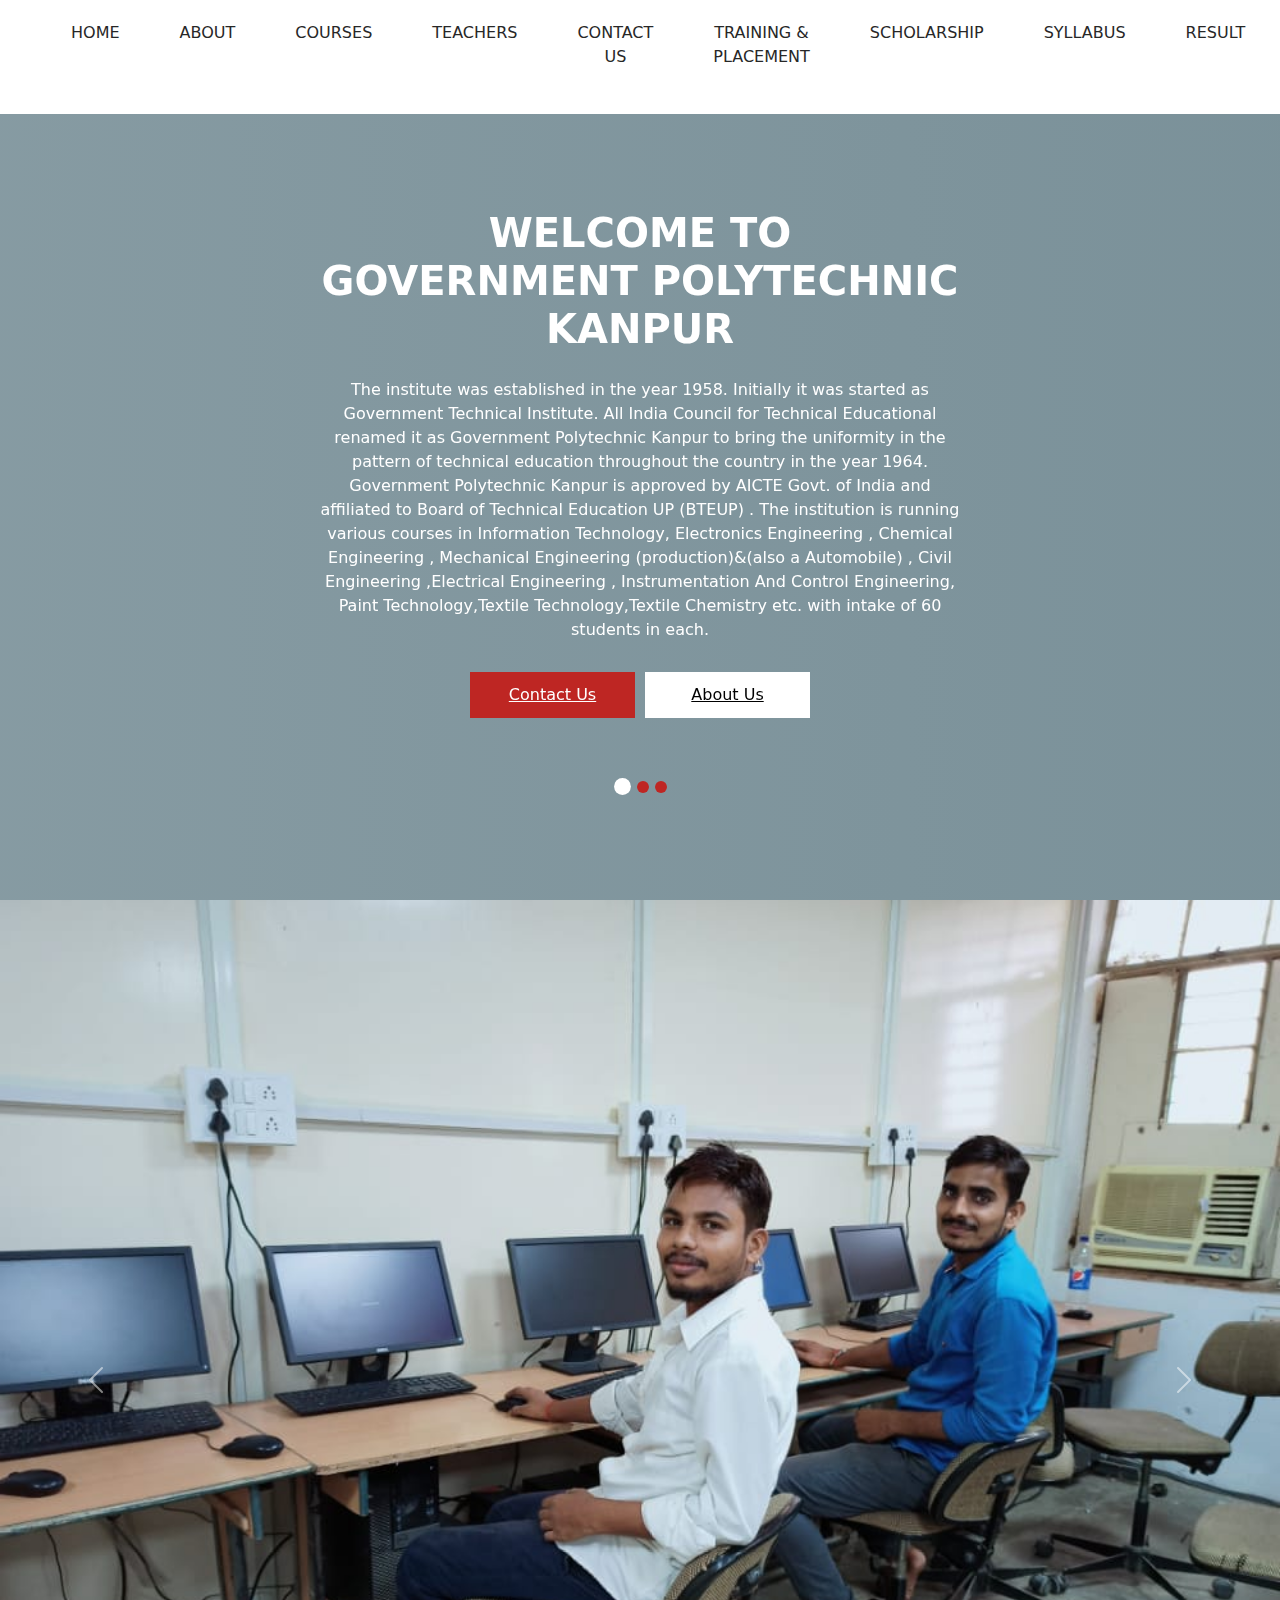
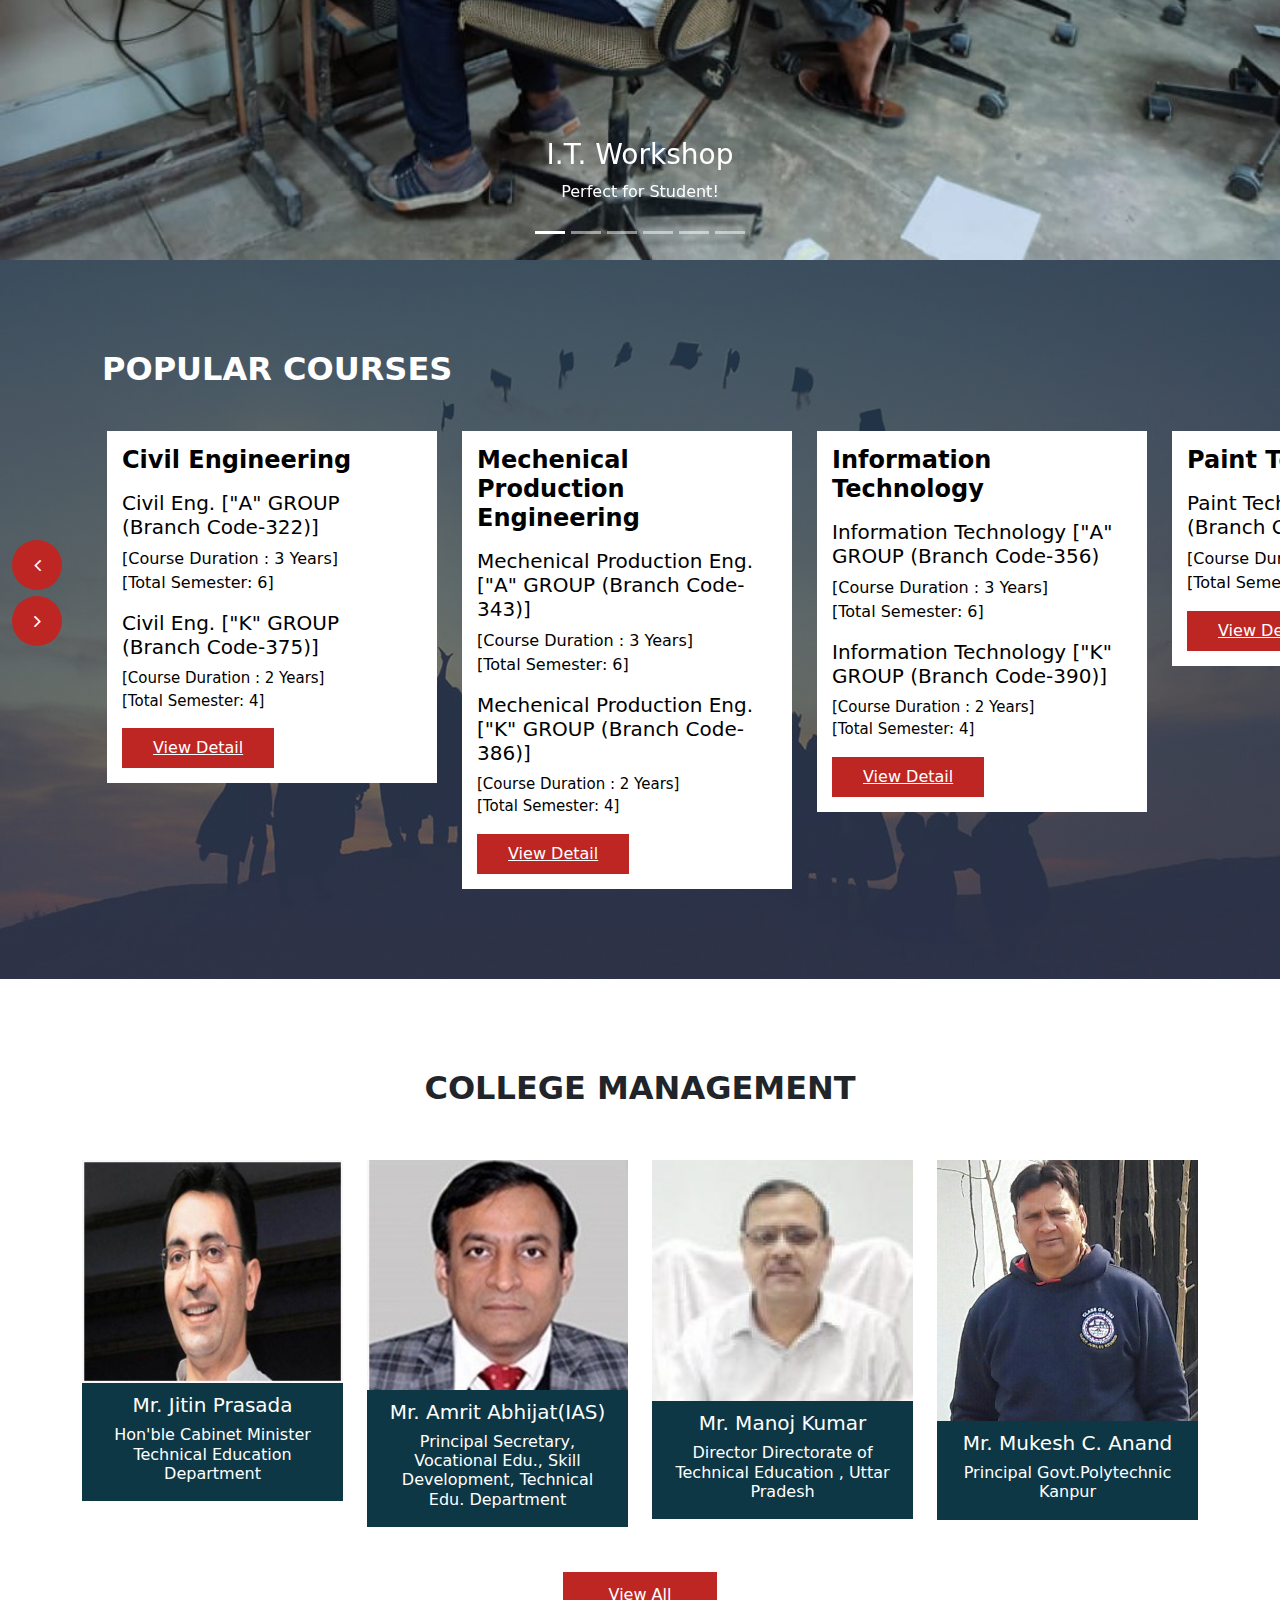
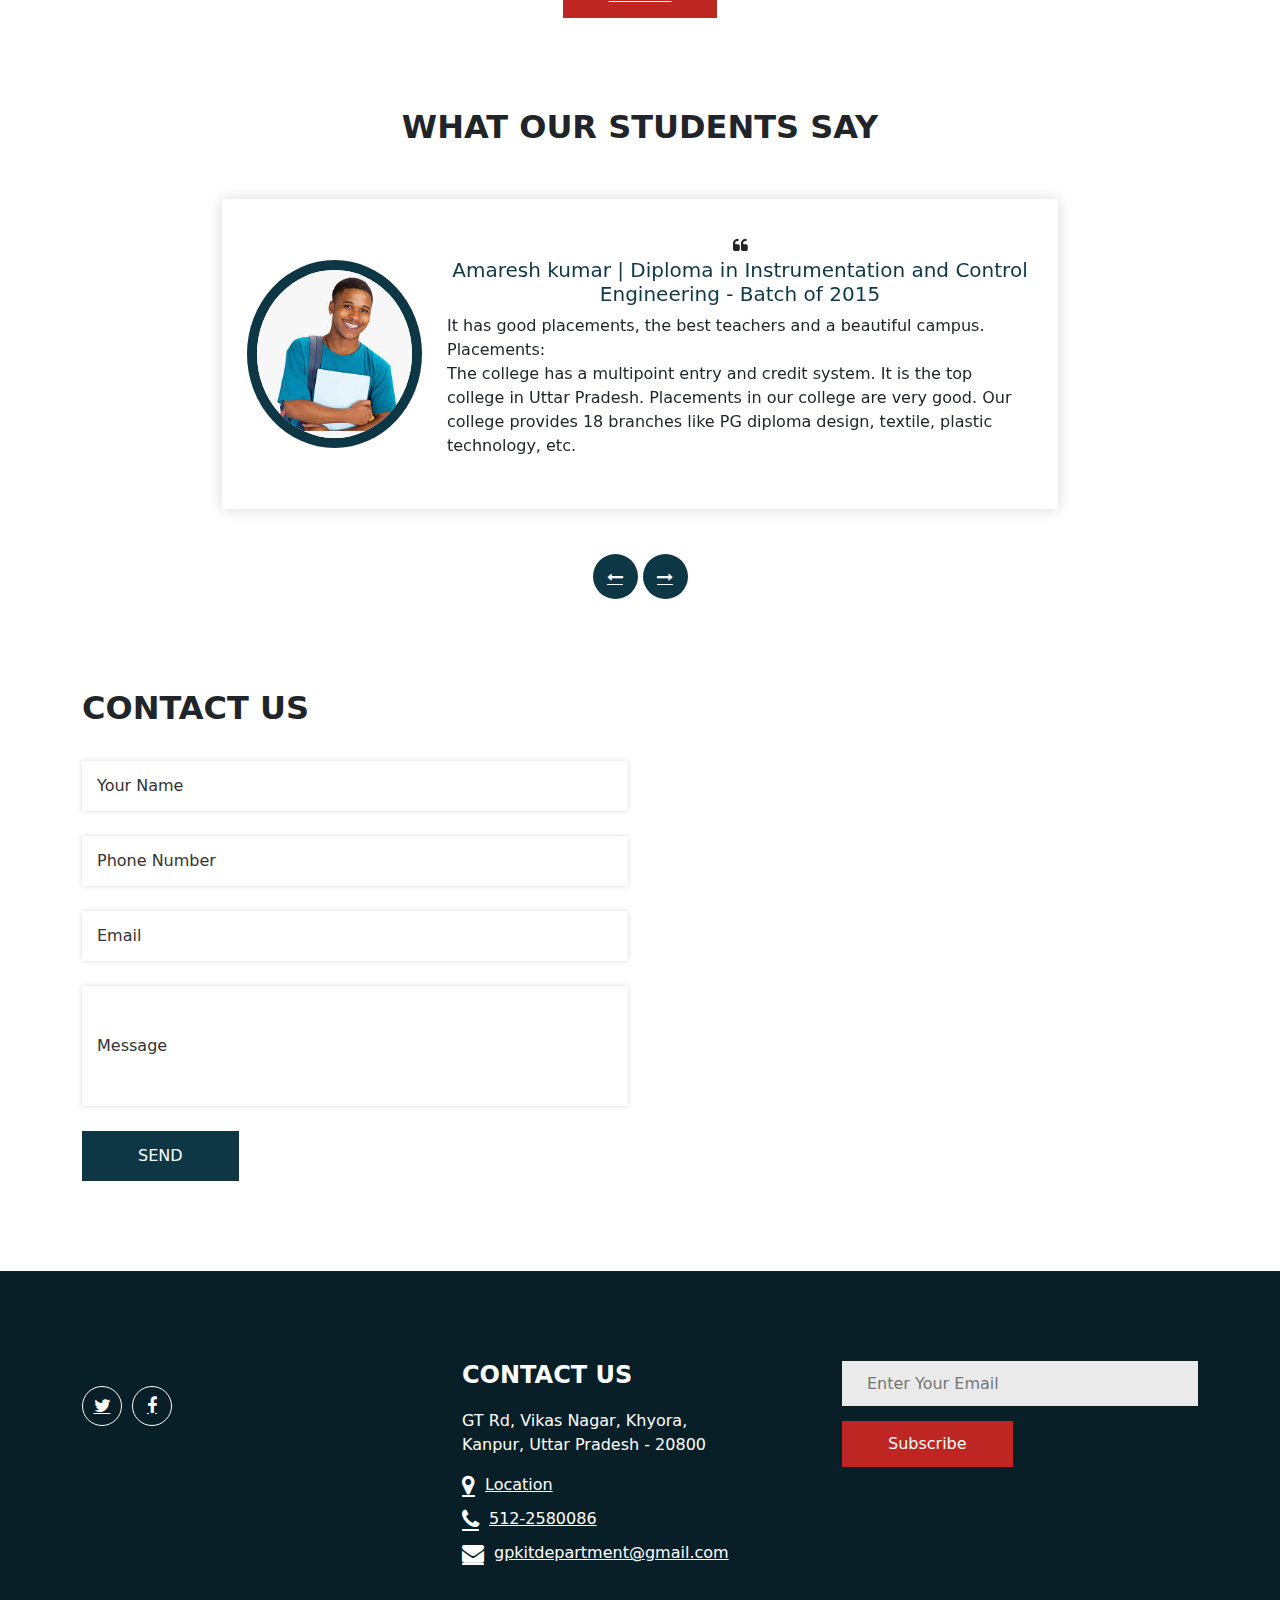
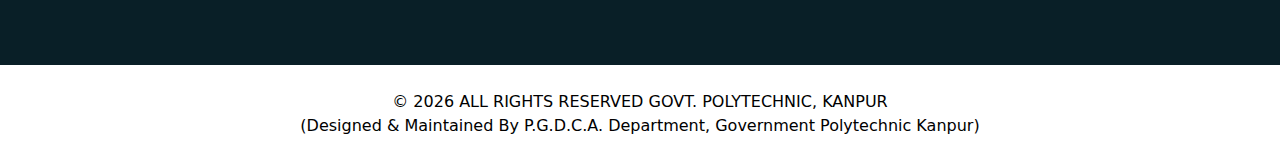
==== index.html @ 00845ad9 "kanpur project" ====
<!DOCTYPE html>
<html>

<head>
  <!-- Basic -->
  <meta charset="utf-8" />
  <meta http-equiv="X-UA-Compatible" content="IE=edge" />
  <!-- Mobile Metas -->
  <meta name="viewport" content="width=device-width, initial-scale=1, shrink-to-fit=no" />
  <!-- Site Metas -->
  <link rel="icon" href="images/favicon.png" type="image/gif" />
  <meta name="keywords" content="" />
  <meta name="description" content="" />
  <meta name="author" content="" />

  <title >GOVERNMENT POLYTECHNIC KANPUR KANPUR NAGAR,UTTAR PRADESH</title>

  <!-- bootstrap core css -->
  <link rel="stylesheet" type="text/css" href="css/bootstrap.css" />

  <!-- fonts style -->
  <link href="https://fonts.googleapis.com/css?family=Poppins:400,600,700&display=swap" rel="stylesheet" />

  <!-- font awesome style -->
  <link href="css/font-awesome.min.css" rel="stylesheet" />
  <!-- owl carousel -->
  <link rel="stylesheet" href="https://cdnjs.cloudflare.com/ajax/libs/OwlCarousel2/2.3.4/assets/owl.carousel.min.css" integrity="sha256-UhQQ4fxEeABh4JrcmAJ1+16id/1dnlOEVCFOxDef9Lw=" crossorigin="anonymous" />
  <!-- Custom styles for this template -->
  <link href="css/style.css" rel="stylesheet" />
  <!-- responsive style -->
  <link href="css/responsive.css" rel="stylesheet" />

</head>

<body>

  <div class="hero_area">
    <!-- header section strats -->
    <header class="header_section ">
      <div class="container-fluid">
        <nav class="navbar navbar-expand-lg custom_nav-container ">
          <a class="navbar-brand" href="index.html">
          </a>
          <button class="navbar-toggler" type="button" data-toggle="collapse" data-target="#navbarSupportedContent" aria-controls="navbarSupportedContent" aria-expanded="false" aria-label="Toggle navigation">
            <span class=""> </span>
          </button>

          <div class="collapse navbar-collapse" id="navbarSupportedContent">
            <div class="d-flex mx-auto flex-column flex-lg-row align-items-center">
              <ul class="navbar-nav  ">
                <li class="nav-item active">
                  <a class="nav-link" href="index.html">Home <span class="sr-only">(current)</span></a>
                </li>
                <li class="nav-item">
                  <a class="nav-link" href="about.html"> About</a>
                </li>
                <li class="nav-item">
                  <a class="nav-link" href="course.html">Courses</a>
                </li>
                <li class="nav-item">
                  <a class="nav-link" href="teacher.html">Teachers</a>
                </li>
                <li class="nav-item">
                  <a class="nav-link" href="contact.html">Contact Us</a>
                </li>
                <li class="nav-item">
                  <a class="nav-link" href="placement.html">Training & Placement
                  </a>
                </li>
                <li class="nav-item">
                  <a class="nav-link" href="https://scholarship.up.gov.in/index.aspx">Scholarship</a>
                </li>
                <li class="nav-item">
                  <a class="nav-link" href="https://bteup.ac.in/webapp/SYLLABUS.aspx?type=7">Syllabus</a>
                </li>
               
                <li class="nav-item">
                  <a class="nav-link" href="https://bteup.ac.in/WebApp/DefaultNew.aspx">Result</a>
                </li>
                <li class="nav-item">
                  <a class="nav-link" href="https://bteup.ac.in/webapp/downloadDiplomaMarkSheet.aspx">CERTIFICATE & MARKSHEET</a>
                </li>

                
              </ul>
            </div>
            <div class="quote_btn-container">
              <a href="login.html">
                <span>
                  Login
                </span>
                <i class="fa fa-user" aria-hidden="true"></i>
              </a>
              <form class="form-inline">
                <button class="btn  my-2 my-sm-0 nav_search-btn" type="submit">
                  <i class="fa fa-search" aria-hidden="true"></i>
                </button>
              </form>
            </div>
          </div>
        </nav>
      </div>
    </header>
    <!-- end header section -->
    <!-- slider section -->
    <section class="slider_section ">
      <div class="slider_bg_box">
        <div class="bg_img_box">
          <img src="https://source.unsplash.com/1920x1080/?college"  object-fit:cover; width: 100%; height: 100%; alt="">
        </div>
      </div>
      <div id="customCarousel" class="carousel slide" data-ride="carousel">
        <div class="carousel-inner">
          <div class="carousel-item active">
            <div class="container ">
              <div class="row">
                <div class="col-md-7 mx-auto">
                  <div class="detail-box">
                    <h1>
                      Welcome To <br>
                      GOVERNMENT POLYTECHNIC KANPUR
                    </h1>
                    <p>
                      The institute was established in the year 1958. Initially it was started as Government Technical Institute. All India Council for Technical Educational renamed it as Government Polytechnic Kanpur to bring the uniformity in the pattern of technical education throughout the country in the year 1964.
                    Government Polytechnic Kanpur is approved by AICTE Govt. of India and affiliated to Board of Technical Education UP (BTEUP) .
                     The institution is running various courses in Information Technology, Electronics Engineering , Chemical Engineering , Mechanical Engineering (production)&(also a Automobile) , Civil Engineering ,Electrical Engineering , Instrumentation And Control Engineering, Paint Technology,Textile Technology,Textile Chemistry etc. with intake of 60 students in each.
                    </p>
                    <div class="btn-box">
                      <a href="contact.html" class="btn1">
                        Contact Us
                      </a>
                      <a href="about.html" class="btn2">
                        About Us
                      </a>
                    </div>
                  </div>
                </div>
              </div>
            </div>
          </div>
          <div class="carousel-item">
            <div class="container ">
              <div class="row">
                <div class="col-md-7 mx-auto">
                  <div class="detail-box">
                    <h1>
                      Welcome To <br>
                      GOVERNMENT POLYTECHNIC KANPUR
                    </h1>
                    <p>
                     <h2 style="color: red">Principal's Message</h2> 
                     <br>
"We have achieve goals of education to explore our talent and wisdom."
 ~ said by Swami Vivekanand Education is not meant just to empower us in terms of knowledge and skills; it gives us so much more. At gpk, we believe that becoming a bookworm is not education; it is more important to put into practice at least a fraction of what you have learnt. 
 Education is tool through you can change the world being technically educated.
  We should able to change the struggled life. तकनीक का प्रयोग करके हमें लोगों के जीवन को सरल बनाना है|
<br>
<br>
<h3 style="color: red;">...Mukesh Chandra Anand</h3>
                              </p>
                              <div class="btn-box">
                                <a href="contact.html" class="btn1">
                                  Contact Us
                                </a>
                                <a href="about.html" class="btn2">
                                  About Us
                                </a>
                              </div>
                  </div>
                </div>
              </div>
            </div>
          </div>
          <div class="carousel-item">
            <div class="container ">
              <div class="row">
                <div class="col-md-7 mx-auto">
                  <div class="detail-box">
                    <h1>
                      Welcome To <br>
                      GOVERNMENT POLYTECHNIC KANPUR
                    </h1>
                    <p>
                      <a href="/pdf/fee structure.pdf" style="color:rgb(104, 248, 8); ">JEECUP Counselling related Fee Structure for Admission 2021. Click here to view...</a>
                    </p>
                    <div class="btn-box">
                      <a href="contact.html" class="btn1">
                        Contact Us
                      </a>
                      <a href="about.html" class="btn2">
                        About Us
                      </a>
                    </div>
                  </div>
                </div>
              </div>
            </div>
          </div>
        </div>
        <ol class="carousel-indicators">
          <li data-target="#customCarousel" data-slide-to="0" class="active"></li>
          <li data-target="#customCarousel" data-slide-to="1"></li>
          <li data-target="#customCarousel" data-slide-to="2"></li>
        </ol>
      </div>
    </section>
    <!-- end slider section -->
  </div>



  <!-- about section -->
  <!DOCTYPE html>
  <html lang="en">
  <head>
    <title>Bootstrap Example</title>
    <meta charset="utf-8">
    <meta name="viewport" content="width=device-width, initial-scale=1">
    <link href="https://cdn.jsdelivr.net/npm/bootstrap@5.1.3/dist/css/bootstrap.min.css" rel="stylesheet">
    <script src="https://cdn.jsdelivr.net/npm/bootstrap@5.1.3/dist/js/bootstrap.bundle.min.js"></script>
  </head>
  <body>
  
  <!-- Carousel -->
  <div id="demo" class="carousel slide" data-bs-ride="carousel">
  
    <!-- Indicators/dots -->
    <div class="carousel-indicators">
      <button type="button" data-bs-target="#demo" data-bs-slide-to="0" class="active"></button>
      <button type="button" data-bs-target="#demo" data-bs-slide-to="1"></button>
      <button type="button" data-bs-target="#demo" data-bs-slide-to="2"></button>
      <button type="button" data-bs-target="#demo" data-bs-slide-to="3"></button>
      <button type="button" data-bs-target="#demo" data-bs-slide-to="4"></button>
      <button type="button" data-bs-target="#demo" data-bs-slide-to="5"></button>
      
    </div>
    
    <!-- The slideshow/carousel -->
    <div class="carousel-inner">
      <div class="carousel-item active">
        <img src="images/boy.jpeg" alt="Los Angeles" class="d-block" style="width:100%">
        <div class="carousel-caption">
          <h3>I.T. Workshop</h3>
          <p>Perfect for Student!</p>
        </div>
      </div>
      <div class="carousel-item">
        <img src="images/3.jpg" alt="Chicago" class="d-block" style="width:100%">
        <div class="carousel-caption">
          <h3>Campus</h3>
          <p>College Campus!</p>
        </div> 
      </div>
      <div class="carousel-item">
        <img src="images/class.png" alt="New York" class="d-block" style="width:100%">
        <div class="carousel-caption">
          <h3>Department</h3>
          
        </div>  
      </div>
      <div class="carousel-item">
        <img src="images/im3.jpg" alt="New York" class="d-block" style="width:100%">
        <div class="carousel-caption">
          <h3>Golden Moments</h3>
          
        </div>  
      </div>
      <div class="carousel-item">
        <img src="images/cam.jpg" alt="New York" class="d-block" style="width:100%">
        <div class="carousel-caption">
          <h3>College Ground</h3>
          
        </div>  
      </div>
      <div class="carousel-item">
        <img src="images/camp.jpeg" alt="New York" class="d-block" style="width:100%">
        <div class="carousel-caption">
          <h3>Exhibition</h3>
          
        </div>  
      </div>
      <div class="carousel-item">
        <img src="images/IMG_1438.jpg" alt="New York" class="d-block" style="width:100%">
        <div class="carousel-caption">
          <h3></h3>
          
        </div>  
      </div>
      
    </div>
    
    
    <!-- Left and right controls/icons -->
    <button class="carousel-control-prev" type="button" data-bs-target="#demo" data-bs-slide="prev">
      <span class="carousel-control-prev-icon"></span>
    </button>
    <button class="carousel-control-next" type="button" data-bs-target="#demo" data-bs-slide="next">
      <span class="carousel-control-next-icon"></span>
    </button>
  </div>
  
  </body>
  </html>
  <!-- end about section -->

  <!-- course section start -->

  <section class="course_section layout_padding">
    <div class="course_bg_box ">
      <div class="bg_img_box">
        <img src="images/course-bg.jpg" alt="">
      </div>
    </div>
    <div class="container-fluid pr-0">
      <div class="heading_container">
        <h2>
          Popular courses
        </h2>
       
      </div>
      <div class="course_container">
        <div class=" course_owl-carousel owl-carousel owl-theme ">
          <div class="item">
            <div class="box">
              <div class="img-box">
                <img src="https://source.unsplash.com/1920x1080/?civil" alt="">
              </div>
              <div class="detail-box">
                <h4>
                  Civil Engineering
                </h4>
                <p>
                  <h5>Civil Eng. ["A" GROUP (Branch Code-322)]</h5>
[Course Duration : 3 Years]
<br>
[Total Semester: 6]

</p>

<h5>
Civil Eng. ["K" GROUP (Branch Code-375)]</h5>
<p>
[Course Duration : 2 Years]
<br>
[Total Semester: 4]
</p>
                 </p>
                <a href="https://en.wikipedia.org/wiki/Civil_engineering">
                  View Detail
                </a>
              </div>
            </div>
          </div>
          <div class="item">
            <div class="box">
              <div class="img-box">
                <img src="https://source.unsplash.com/1920x1080/?Mechenical Production Engineering" alt="">
              </div>
              <div class="detail-box">
                <h4>
                  Mechenical Production Engineering
                </h4>
                <p>
                  <h5>Mechenical Production Eng. ["A" GROUP (Branch Code-343)]</h5>
[Course Duration : 3 Years]
<br>
[Total Semester: 6]

</p>

<h5>
  Mechenical Production Eng. ["K" GROUP (Branch Code-386)]
</h5>
<p>
[Course Duration : 2 Years]
<br>
[Total Semester: 4]
</p>
                
                <a href="https://en.wikipedia.org/wiki/Mechanical_engineering">
                  View Detail
                </a>
              </div>
            </div>
          </div>
          <div class="item">
            <div class="box">
              <div class="img-box">
                <img src="https://source.unsplash.com/1920x1080/?machanical Engineering" alt="">
              </div>
              <div class="detail-box">
                <h4>
                  Information Technology
                </h4>
                <p>
                  <h5>Information Technology ["A" GROUP (Branch Code-356)</h5>
[Course Duration : 3 Years]
<br>
[Total Semester: 6]

</p>

<h5>
  Information Technology ["K" GROUP (Branch Code-390)]
</h5>
<p>
[Course Duration : 2 Years]
<br>
[Total Semester: 4]
</p>
                <a href="https://en.wikipedia.org/wiki/Information_technology">
                  View Detail
                </a>
              </div>
            </div>
          </div>

          <div class="item">
            <div class="box">
              <div class="img-box">
                <img src="https://source.unsplash.com/1920x1080/?Paint Technology" alt="">
              </div>
              <div class="detail-box">
                <h4>
                  Paint Technology
                </h4>
                <p>
                  <h5>Paint Technology ["A" GROUP (Branch Code-357)]</h5>
[Course Duration : 3 Years]
<br>
[Total Semester: 6]

</p>


                <a href="https://en.wikipedia.org/wiki/Paint_technology">
                  View Detail
                </a>
              </div>
            </div>
          </div>

          <div class="item">
            <div class="box">
              <div class="img-box">
                <img src="https://source.unsplash.com/1920x1080/?chemical" alt="">
              </div>
              <div class="detail-box">
                <h4>
                  Chemical Engineering
                </h4>
                <p>
                  <h5>Chemical Eng. ["A" GROUP (Branch Code-341)]</h5>
[Course Duration : 3 Years]
<br>
[Total Semester: 6]

</p>


                <a href="https://en.wikipedia.org/wiki/Chemical_engineering">
                  View Detail
                </a>
              </div>
            </div>
          </div>

          <div class="item">
            <div class="box">
              <div class="img-box">
                <img src="https://source.unsplash.com/1920x1080/?control" alt="">
              </div>
              <div class="detail-box">
                <h4>
                  INSTRUMENTATION AND CONTROL
                </h4>
                <p>
                  <h5>INSTRUMENTATION AND CONTROL ["A" GROUP (Branch Code-338)]</h5>
[Course Duration : 3 Years]
<br>
[Total Semester: 6]

</p>


                <a href="https://en.wikipedia.org/wiki/Instrumentation_and_control_engineering">
                  View Detail
                </a>
              </div>
            </div>
          </div>

          <div class="item">
            <div class="box">
              <div class="img-box">
                <img src="https://source.unsplash.com/1920x1080/?textile" alt="">
              </div>
              <div class="detail-box">
                <h4>
                  TEXTILE TECHNOLOGY 
                </h4>
                <p>
                  <h5>TEXTILE TECHNOLOGY ["A" GROUP (Branch Code-351)]</h5>
[Course Duration : 3 Years]
<br>
[Total Semester: 6]

</p>
<p>
  <h5>TEXTILE TECHNOLOGY ["K" GROUP (Branch Code-393)]</h5>
[Course Duration : 2 Years]
<br>
[Total Semester: 4]

</p>


                <a href="https://en.wikipedia.org/wiki/Textile">
                  View Detail
                </a>
              </div>
            </div>
          </div>

          <div class="item">
            <div class="box">
              <div class="img-box">
                <img src="https://source.unsplash.com/1920x1080/?Plastic mould" alt="">
              </div>
              <div class="detail-box">
                <h4>
                  Plastic Mould Technology 
                </h4>
                <p>
                  <h5>Plastic Mould Technology ["A" GROUP (Branch Code-358)]</h5>
[Course Duration : 3 Years]
<br>
[Total Semester: 6]

</p>


                <a href="https://en.wikipedia.org/wiki/Paint_technology">
                  View Detail
                </a>
              </div>
            </div>
          </div>

          <div class="item">
            <div class="box">
              <div class="img-box">
                <img src="https://source.unsplash.com/1920x1080/?computer" alt="">
              </div>
              <div class="detail-box">
                <h4>
                  P.G.DIPLOMA IN COMPUTER APPLICATION 
                </h4>
                <p>
                  <h5>P.G.DIPLOMA IN COMPUTER APPLICATION ["G" GROUP (Branch Code-202)]</h5>
[Course Duration : 2 Years]
<br>
[Total Semester: 4]

</p>


                <a href="https://hindisahayta.in/pgdca-kya-hai/">
                  View Detail
                </a>
              </div>
            </div>
          </div>

          <div class="item">
            <div class="box">
              <div class="img-box">
                <img src="https://source.unsplash.com/1920x1080/?website" alt="">
              </div>
              <div class="detail-box">
                <h4>
                  P G DIPLOMA IN WEB DESIGNING
                </h4>
                <p>
                  <h5>P G DIPLOMA IN WEB DESIGNING ["G" GROUP (Branch Code-113)]</h5>
[Course Duration : 1 Years]
<br>
[Total Semester: 2]

</p>


                <a href="https://en.wikipedia.org/wiki/web-designing">
                  View Detail
                </a>
              </div>
            </div>
          </div>

          <div class="item">
            <div class="box">
              <div class="img-box">
                <img src="https://source.unsplash.com/1920x1080/?hardware" alt="">
              </div>
              <div class="detail-box">
                <h4>
                  P G DIPLOMA IN COMPUTER HARDWARE & NETWORKING 
                </h4>
                <p>
                  <h5>P G DIPLOMA IN COMPUTER HARDWARE & NETWORKING ["G" GROUP (Branch Code-114)]</h5>
[Course Duration : 1 Years]
<br>
[Total Semester: 2]

</p>


                <a href="https://en.wikipedia.org/wiki/hardware-networking">
                  View Detail
                </a>
              </div>
            </div>
          </div>

          <div class="item">
            <div class="box">
              <div class="img-box">
                <img src="https://source.unsplash.com/1920x1080/?account" alt="">
              </div>
              <div class="detail-box">
                <h4>
                  P G DIPLOMA IN ACCOUNTACY
                </h4>
                <p>
                  <h5>P G DIPLOMA IN ACCOUNTACY ["G" GROUP (Branch Code-112)]</h5>
[Course Duration : 1 Years]
<br>
[Total Semester: 2]

</p>


                <a href="https://en.wikipedia.org/wiki/accountacy">
                  View Detail
                </a>
              </div>
            </div>
          </div>



          <div class="item">
            <div class="box">
              <div class="img-box">
                <img src="https://source.unsplash.com/1920x1080/?electronic Engineering" alt="">
              </div>
              <div class="detail-box">
                <h4>
                  Electronics Engineering
                </h4>
                <p>
                  <h5>Electronics Eng. ["A" GROUP (Branch Code-330)]</h5>
[Course Duration : 3 Years]
<br>
[Total Semester: 6]

</p>

<h5>
  Electronics Eng. ["K" GROUP (Branch Code-380)]
</h5>
<p>
[Course Duration : 2 Years]
<br>
[Total Semester: 4]
</p>
                <a href="https://en.wikipedia.org/wiki/Electrical_engineering">
                  View Detail
                </a>
              </div>
            </div>
          </div>
        </div>
      </div>
    </div>

    
  </section>

  <!-- course section ends -->

  <!-- teacher section -->

  <section class="teacher_section layout_padding">
    <div class="container">
      <div class="heading_container heading_center">
        <h2>
          College Management
        </h2>
      </div>
      <div class="row">
        <div class="col-sm-6 col-lg-3">
          <div class="box">
            <div class="img-box">
              <img src="images/jitin.jpeg" alt="">
            </div>
            <div class="detail-box">
              <h5>
                Mr. Jitin Prasada
              </h5>
              <h6>
                Hon'ble Cabinet Minister Technical Education Department
              </h6>
            </div>
          </div>
        </div>
        <div class="col-sm-6 col-lg-3">
          <div class="box">
            <div class="img-box">
              <img src="images/Amrit.jpeg" alt="">
            </div>
            <div class="detail-box">
              <h5>
                Mr. Amrit Abhijat(IAS)
              </h5>
              <h6>
                Principal Secretary, Vocational Edu., Skill Development, Technical Edu. Department
              </h6>
            </div>
          </div>
        </div>
        <div class="col-sm-6 col-lg-3">
          <div class="box">
            <div class="img-box">
              <img src="images/manojkumar.jpg" alt="">
            </div>
            <div class="detail-box">
              <h5>
                Mr. Manoj Kumar
              </h5>
              <h6>
                Director Directorate of Technical Education , Uttar Pradesh
              </h6>
            </div>
          </div>
        </div>
        <div class="col-sm-6 col-lg-3">
          <div class="box">
            <div class="img-box">
              <img src="images/principal.jpg" alt="">
            </div>
            <div class="detail-box">
              <h5>
                Mr. Mukesh C. Anand
              </h5>
              <h6>
                Principal Govt.Polytechnic Kanpur
              </h6>
            </div>
          </div>
        </div>
      </div>
      <div class="btn-box">
        <a href="teacher.html">
          View All
        </a>
      </div>
    </div>
  </section>

  <!-- end teacher section -->

  <!-- client section -->

  <section class="client_section ">
    <div class="container">
      <div class="heading_container">
        <h2>
          What Our Students Say
        </h2>
      </div>
      <div id="carouselExample2Controls" class="carousel slide" data-ride="carousel">
        <div class="carousel-inner">
          <div class="carousel-item active">
            <div class="row">
              <div class="col-md-11 col-lg-10 mx-auto">
                <div class="box">
                  <div class="img-box">
                    <img src="images/boys4.jfif" alt="" />
                  </div>
                  <div class="detail-box">
                    <div class="name">
                      <i class="fa fa-quote-left" aria-hidden="true"></i>
                      <h6>
                    
                        Amaresh kumar | Diploma in Instrumentation and Control Engineering - Batch of 2015
                      </h6>
                    </div>
                    <p>
                      It has good placements, the best teachers and a beautiful campus.
Placements:
<br> 
The college has a multipoint entry and credit system. It is the top college in Uttar Pradesh. Placements in our college are very good. Our college provides 18 branches like PG diploma design, textile, plastic technology, etc.
                    </p>
                  </div>
                </div>
              </div>
            </div>
          </div>
          <div class="carousel-item">
            <div class="row">
              <div class="col-md-11 col-lg-10 mx-auto">
                <div class="box">
                  <div class="img-box">
                    <img src="images/images5.jfif" alt="" />
                  </div>
                  <div class="detail-box">
                    <div class="name">
                      <i class="fa fa-quote-left" aria-hidden="true"></i>
                      <h6>
                        
Kritik Raj | Diploma in Electronics Engineering - Batch of 2021
                      </h6>
                    </div>
                    <p>
                      Government Polytechnic College, Kanpur is the best college.
Placements: 
<br>
There are many branches in our college like electronic, electrical, etc. In our college, many companies offers jobs like Tata, CAT. The salary offered is Rs. 20,000 per month.</p>
                  </div>
                </div>
              </div>
            </div>
          </div>
          <div class="carousel-item">
            <div class="row">
              <div class="col-md-11 col-lg-10 mx-auto">
                <div class="box">
                  <div class="img-box">
                    <img src="images/client.jpg" alt="" />
                  </div>
                  <div class="detail-box">
                    <div class="name">
                      <i class="fa fa-quote-left" aria-hidden="true"></i>
                      <h6>
                        PRIYE RANJAN KUMAR | Diploma in Production Engineering - Batch of 2020
                      </h6>
                    </div>
                    <p>
                      I am satisfied because of its faculty members and placements.
                      <br>
                      Placements: Around 80-85% of students were placed, and approved after the pass out from Kanpur Polytechnic college. The average salary package offered ranges from 4 LPA - 8 LPA. There were many companies like NHPC and UPRVUNL. The ordinance factory was the major company that the top students were get internships by the production technology branch.</p>
                  </div>
                </div>
              </div>
            </div>
          </div>
        </div>
        <div class="carousel_btn-container">
          <a class="carousel-control-prev" href="#carouselExample2Controls" role="button" data-slide="prev">
            <i class="fa fa-long-arrow-left" aria-hidden="true"></i>
            <span class="sr-only">Previous</span>
          </a>
          <a class="carousel-control-next" href="#carouselExample2Controls" role="button" data-slide="next">
            <i class="fa fa-long-arrow-right" aria-hidden="true"></i>
            <span class="sr-only">Next</span>
          </a>
        </div>
      </div>
    </div>
  </section>

  <!-- end client section -->

  <!-- contact section -->
  <section class="contact_section layout_padding ">
    <div class="container">
      <div class="heading_container">
        <h2>
          Contact Us
        </h2>
      </div>
      <div class="row">
        <div class="col-md-6">
          <div class="form_container">
            <form action="">
              <div>
                <input type="text" placeholder="Your Name" />
              </div>
              <div>
                <input type="text" placeholder="Phone Number" />
              </div>
              <div>
                <input type="email" placeholder="Email" />
              </div>
              <div>
                <input type="text" class="message-box" placeholder="Message" />
              </div>
              <div class="btn_box">
                <button>
                  SEND
                </button>
              </div>
            </form>
          </div>
        </div>
        <div class="col-md-6">
          <div class="map_container">
            <div class="map">
              <div id="googleMap"></div>
            </div>
          </div>
        </div>
      </div>
    </div>
  </section>
  <!-- end contact section -->

 <!-- info section -->
 <section class="info_section ">

  <div class="container">
    <div class="info_top ">
      <div class="row ">
        <div class="col-sm-6 col-md-4 col-lg-3">
          <div class="info_detail">
            <a href="index.html">
             
            </a>
            <p>
            </p>
            <div class="social_box">
              
              <a href="https://twitter.com/GPKANPUR?t=iKIwBxz6mSEfopmHSSIyMQ&s=09">
                <i class="fa fa-twitter" aria-hidden="true"></i>
              </a>
              <a href="https://facebook.com/groups/134132038733647/">
                <i class="fa fa-facebook" aria-hidden="true"></i>
              </a>
             
            </div>
          </div>
        </div>
        <div class="col-sm-6 col-md-4 col-lg-3 mx-auto">
          <h4>
            Contact us
          </h4>
          <p>
            GT Rd, Vikas Nagar, Khyora, Kanpur, Uttar Pradesh - 20800
          </p>
          <div class="contact_nav">
            <a href="">
              <i class="fa fa-map-marker" aria-hidden="true"></i>
              <span>
                Location
              </span>
            </a>
            <a href="">
              <i class="fa fa-phone" aria-hidden="true"></i>
              <span>
                 512-2580086
              </span>
            </a>
            <a href="">
              <i class="fa fa-envelope" aria-hidden="true"></i>
              <span>
                 gpkitdepartment@gmail.com
              </span>
            </a>
          </div>
        </div>
        <div class="col-md-4">
          <div class="info_form">
            
            <form action="">
              <input type="text" placeholder="Enter Your Email" />
              <button type="submit">
                Subscribe
              </button>
            </form>
          </div>
        </div>
      </div>
    </div>
  </div>
</section>
<!-- end info_section -->



 <!-- footer section -->
 <footer class="footer_section">
  <div class="container">
    <p>
      &copy; <span id="displayYear"></span>  ALL RIGHTS RESERVED GOVT. POLYTECHNIC, KANPUR
      <br>
      (Designed & Maintained By P.G.D.C.A. Department, Government Polytechnic Kanpur)

    </p>
  </div>
</footer>
<!-- footer section -->


  <!-- jQery -->
  <script src="js/jquery-3.4.1.min.js"></script>
  <!-- bootstrap js -->
  <script src="js/bootstrap.js"></script>
  <!-- owl carousel -->
  <script src="https://cdnjs.cloudflare.com/ajax/libs/OwlCarousel2/2.3.4/owl.carousel.min.js"></script>
  <!-- custom js -->
  <script src="js/custom.js"></script>
  <!-- Google Map -->
  <script src="https://maps.googleapis.com/maps/api/js?key=AIzaSyCh39n5U-4IoWpsVGUHWdqB6puEkhRLdmI&callback=myMap"></script>
  <!-- End Google Map -->

</body>

</html>
---- css/style.css ----
/* fonts import */
@import url("../fonts/octin_sports_rg.ttf");
body {
  font-family: "Poppins", sans-serif;
  color: #0c0c0c;
  background-color: #ffffff;
  overflow-x: hidden;
}

.layout_padding {
  padding: 90px 0;
}

.layout_padding2 {
  padding: 45px 0;
}

.layout_padding2-top {
  padding-top: 45px;
}

.layout_padding2-bottom {
  padding-bottom: 45px;
}

.layout_padding-top {
  padding-top: 90px;
}

.layout_padding-bottom {
  padding-bottom: 90px;
}

.heading_container {
  display: -webkit-box;
  display: -ms-flexbox;
  display: flex;
  -webkit-box-orient: vertical;
  -webkit-box-direction: normal;
      -ms-flex-direction: column;
          flex-direction: column;
  -webkit-box-align: start;
      -ms-flex-align: start;
          align-items: flex-start;
}

.heading_container h2 {
  position: relative;
  font-weight: bold;
  text-transform: uppercase;
}

.heading_container.heading_center {
  -webkit-box-align: center;
      -ms-flex-align: center;
          align-items: center;
  text-align: center;
}

/*header section*/
.hero_area {
  min-height: 100vh;
  position: relative;
  display: -webkit-box;
  display: -ms-flexbox;
  display: flex;
  -webkit-box-orient: vertical;
  -webkit-box-direction: normal;
      -ms-flex-direction: column;
          flex-direction: column;
}

.sub_page .hero_area {
  min-height: auto;
}

.sub_page .header_section {
  -webkit-box-shadow: 2px 2px 3px 0 rgba(0, 0, 0, 0.15);
          box-shadow: 2px 2px 3px 0 rgba(0, 0, 0, 0.15);
}

.header_section {
  background-color: #ffffff;
}

.header_section .container-fluid {
  padding-right: 25px;
  padding-left: 25px;
}

.header_section .nav_container {
  margin: 0 auto;
}

.custom_nav-container .navbar-nav .nav-item .nav-link {
  padding: 3px 15px;
  margin: 10px 15px;
  color: #272727;
  text-align: center;
  text-transform: uppercase;
}

a,
a:hover,
a:focus {
  text-decoration: none;
}

a:hover,
a:focus {
  color: initial;
}

.btn,
.btn:focus {
  outline: none !important;
  -webkit-box-shadow: none;
          box-shadow: none;
}

.custom_nav-container .nav_search-btn {
  width: 35px;
  height: 35px;
  padding: 0;
  border: none;
}

.navbar-brand span {
  font-size: 24px;
  font-weight: 700;
  color: #272727;
  text-transform: uppercase;
}

.custom_nav-container {
  z-index: 99999;
  padding: 5px 0;
}

.custom_nav-container .navbar-toggler {
  outline: none;
}

.custom_nav-container .navbar-toggler {
  padding: 0;
  width: 37px;
  height: 42px;
  -webkit-transition: all 0.3s;
  transition: all 0.3s;
}

.custom_nav-container .navbar-toggler span {
  display: block;
  width: 32px;
  height: 4px;
  background-color: #000000;
  border-radius: 15px;
  margin: 7px 0;
  -webkit-transition: all 0.3s;
  transition: all 0.3s;
  position: relative;
  transition: all 0.3s;
}

.custom_nav-container .navbar-toggler span::before, .custom_nav-container .navbar-toggler span::after {
  content: "";
  position: absolute;
  left: 0;
  height: 100%;
  width: 100%;
  background-color: #000000;
  border-radius: 15px;
  top: -10px;
  -webkit-transition: all 0.3s;
  transition: all 0.3s;
}

.custom_nav-container .navbar-toggler span::after {
  top: 10px;
}

.custom_nav-container .navbar-toggler[aria-expanded="true"] {
  -webkit-transform: rotate(360deg);
          transform: rotate(360deg);
}

.custom_nav-container .navbar-toggler[aria-expanded="true"] span {
  -webkit-transform: rotate(45deg);
          transform: rotate(45deg);
}

.custom_nav-container .navbar-toggler[aria-expanded="true"] span::before, .custom_nav-container .navbar-toggler[aria-expanded="true"] span::after {
  -webkit-transform: rotate(90deg);
          transform: rotate(90deg);
  top: 0;
}

.quote_btn-container {
  display: -webkit-box;
  display: -ms-flexbox;
  display: flex;
  -webkit-box-align: center;
      -ms-flex-align: center;
          align-items: center;
}

.quote_btn-container a {
  color: #151515;
  margin-right: 25px;
  text-transform: uppercase;
}

.quote_btn-container a span {
  margin-right: 5px;
}

/*end header section*/
/* slider section */
.slider_section {
  -webkit-box-flex: 1;
      -ms-flex: 1;
          flex: 1;
  display: -webkit-box;
  display: -ms-flexbox;
  display: flex;
  -webkit-box-align: center;
      -ms-flex-align: center;
          align-items: center;
  position: relative;
}

.slider_section .slider_bg_box {
  position: absolute;
  top: 0;
  left: 0;
  width: 100%;
  height: 100%;
  overflow: hidden;
  z-index: -1;
  display: -webkit-box;
  display: -ms-flexbox;
  display: flex;
  -webkit-box-pack: center;
      -ms-flex-pack: center;
          justify-content: center;
  -webkit-box-align: center;
      -ms-flex-align: center;
          align-items: center;
}

.slider_section .slider_bg_box .bg_img_box img {
  min-width: 100%;
  min-height: 100%;
}

.slider_section .slider_bg_box::before {
  content: "";
  position: absolute;
  top: 0;
  left: 0;
  width: 100%;
  height: 100%;
  background: -webkit-gradient(linear, left top, right top, from(rgba(14, 55, 70, 0.5)), to(rgba(14, 55, 70, 0.55)));
  background: linear-gradient(to right, rgba(14, 55, 70, 0.5), rgba(14, 55, 70, 0.55));
}

.slider_section .row {
  -webkit-box-align: center;
      -ms-flex-align: center;
          align-items: center;
}

.slider_section #customCarousel {
  width: 100%;
  z-index: 3;
}

.slider_section .detail-box {
  text-align: center;
  color: #ffffff;
}

.slider_section .detail-box h1 {
  font-weight: bold;
  text-transform: uppercase;
  margin-bottom: 0;
}

.slider_section .detail-box p {
  margin: 25px 0;
}

.slider_section .detail-box .btn-box {
  display: -webkit-box;
  display: -ms-flexbox;
  display: flex;
  -webkit-box-pack: center;
      -ms-flex-pack: center;
          justify-content: center;
  -ms-flex-wrap: wrap;
      flex-wrap: wrap;
  margin: 0 -5px;
}

.slider_section .detail-box .btn-box a {
  margin: 5px;
  text-align: center;
  width: 165px;
}
.center {
  margin-left: auto;
  margin-right: auto;
}

.slider_section .detail-box .btn-box .btn1 {
  display: inline-block;
  padding: 10px 15px;
  background-color: #be2623;
  color: #ffffff;
  border-radius: 0;
  border: 1px solid #be2623;
  -webkit-transition: all .2s;
  transition: all .2s;
}

.slider_section .detail-box .btn-box .btn1:hover {
  background-color: transparent;
  color: #be2623;
}

.slider_section .detail-box .btn-box .btn2 {
  display: inline-block;
  padding: 10px 15px;
  background-color: #ffffff;
  color: #000000;
  border-radius: 0;
  border: 1px solid #ffffff;
  -webkit-transition: all .2s;
  transition: all .2s;
}

.slider_section .detail-box .btn-box .btn2:hover {
  background-color: transparent;
  color: #ffffff;
}

.slider_section .img-box img {
  width: 100%;
}

.slider_section .carousel-indicators {
  position: unset;
  margin: 0;
  -webkit-box-pack: center;
      -ms-flex-pack: center;
          justify-content: center;
  -webkit-box-align: center;
      -ms-flex-align: center;
          align-items: center;
  margin-top: 45px;
}

.slider_section .carousel-indicators li {
  background-color: #be2623;
  width: 12px;
  height: 12px;
  border-radius: 100%;
  opacity: 1;
}

.slider_section .carousel-indicators li.active {
  width: 17px;
  height: 17px;
  background-color: #ffffff;
}

.about_section .row {
  -webkit-box-align: center;
      -ms-flex-align: center;
          align-items: center;
}

.about_section .img-box img {
  width: 100%;
}

.about_section .detail-box p {
  margin-top: 10px;
  margin-bottom: 35px;
}

.about_section .detail-box a {
  display: inline-block;
  padding: 10px 45px;
  background-color: #0e3746;
  color: #ffffff;
  border-radius: 0;
  border: 1px solid #0e3746;
  -webkit-transition: all .2s;
  transition: all .2s;
}

.about_section .detail-box a:hover {
  background-color: transparent;
  color: #0e3746;
}

.course_section {
  position: relative;
  color: #ffffff;
}

.course_section .course_bg_box {
  position: absolute;
  top: 0;
  left: 0;
  width: 100%;
  height: 100%;
  overflow: hidden;
  z-index: -1;
  display: -webkit-box;
  display: -ms-flexbox;
  display: flex;
  -webkit-box-pack: center;
      -ms-flex-pack: center;
          justify-content: center;
  -webkit-box-align: center;
      -ms-flex-align: center;
          align-items: center;
}

.course_section .course_bg_box .bg_img_box img {
  min-width: 100%;
  min-height: 100%;
}

.course_section .course_bg_box::before {
  content: "";
  position: absolute;
  top: 0;
  left: 0;
  width: 100%;
  height: 100%;
  background: -webkit-gradient(linear, left top, left bottom, from(rgba(14, 55, 70, 0.65)), to(rgba(14, 55, 70, 0.4)));
  background: linear-gradient(to bottom, rgba(14, 55, 70, 0.65), rgba(14, 55, 70, 0.4));
}

.course_section .heading_container {
  padding-left: 90px;
}

.course_section .course_container {
  display: -webkit-box;
  display: -ms-flexbox;
  display: flex;
  margin-top: 35px;
  padding-left: 85px;
  position: relative;
}

.course_section .course_container .box {
  margin: 0 10px;
  background-color: #ffffff;
  color: #000000;
}

.course_section .course_container .box .img-box {
  position: relative;
}

.course_section .course_container .box .img-box img {
  width: 100%;
}

.course_section .course_container .box .detail-box {
  padding: 15px;
}

.course_section .course_container .box .detail-box h4 {
  font-weight: 600;
}

.course_section .course_container .box .detail-box p {
  font-size: 15px;
}

.course_section .course_container .box .detail-box a {
  display: inline-block;
  padding: 7px 30px;
  background-color: #be2623;
  color: #ffffff;
  border-radius: 0;
  border: 1px solid #be2623;
  -webkit-transition: all .2s;
  transition: all .2s;
}

.course_section .course_container .box .detail-box a:hover {
  background-color: transparent;
  color: #be2623;
}

.course_section .owl-carousel {
  position: unset;
}

.course_section .owl-carousel .item {
  width: 350px;
}

.course_section .owl-carousel .owl-nav {
  position: absolute;
  top: 23%;
  left: 0;
  display: -webkit-box;
  display: -ms-flexbox;
  display: flex;
  -webkit-box-orient: vertical;
  -webkit-box-direction: normal;
      -ms-flex-direction: column;
          flex-direction: column;
}

.course_section .owl-carousel .owl-nav button.owl-next,
.course_section .owl-carousel .owl-nav button.owl-prev {
  width: 50px;
  height: 50px;
  margin: 3px 0;
  border-radius: 100%;
  outline: none;
  background-color: #be2623;
  color: #ffffff;
  font-size: 20px;
}

.course_section .owl-carousel .owl-nav button.owl-next:hover,
.course_section .owl-carousel .owl-nav button.owl-prev:hover {
  background-color: #ffffff;
  color: #000000;
}

.course_section .owl-carousel .owl-nav button.owl-next span,
.course_section .owl-carousel .owl-nav button.owl-prev span {
  display: none;
}

.course_section .owl-carousel .owl-dots {
  display: none;
}

.teacher_section .box {
  background-color: #0e3746;
  color: #ffffff;
  text-align: center;
  margin-top: 45px;
}

.teacher_section .box .img-box img {
  width: 100%;
}

.teacher_section .box .detail-box {
  padding: 10px 15px;
}

.teacher_section .btn-box {
  display: -webkit-box;
  display: -ms-flexbox;
  display: flex;
  -webkit-box-pack: center;
      -ms-flex-pack: center;
          justify-content: center;
  margin-top: 45px;
}

.teacher_section .btn-box a {
  display: inline-block;
  padding: 10px 45px;
  background-color: #be2623;
  color: #ffffff;
  border-radius: 0;
  border: 1px solid #be2623;
  -webkit-transition: all .2s;
  transition: all .2s;
}

.teacher_section .btn-box a:hover {
  background-color: transparent;
  color: #be2623;
}

.client_section .heading_container {
  -webkit-box-align: center;
      -ms-flex-align: center;
          align-items: center;
}

.client_section .box {
  display: -webkit-box;
  display: -ms-flexbox;
  display: flex;
  -webkit-box-align: center;
      -ms-flex-align: center;
          align-items: center;
  margin: 45px;
  padding: 35px 25px;
  -webkit-box-shadow: 0 0 15px 0 rgba(0, 0, 0, 0.15);
          box-shadow: 0 0 15px 0 rgba(0, 0, 0, 0.15);
}

.client_section .box .img-box {
  border-radius: 100%;
  border: 10px solid #0e3746;
  margin-right: 25px;
  min-width: 175px;
  max-width: 175px;
  overflow: hidden;
}

.client_section .box .img-box img {
  width: 100%;
}

.client_section .box .detail-box {
  display: -webkit-box;
  display: -ms-flexbox;
  display: flex;
  -webkit-box-orient: vertical;
  -webkit-box-direction: normal;
      -ms-flex-direction: column;
          flex-direction: column;
  -webkit-box-align: start;
      -ms-flex-align: start;
          align-items: flex-start;
}

.client_section .box .detail-box .name {
  text-align: center;
}

.client_section .box .detail-box .name img {
  width: 25px;
  margin-bottom: 5px;
}

.client_section .box .detail-box .name h6 {
  color: #0e3746;
  font-size: 20px;
}

.client_section .carousel_btn-container {
  display: -webkit-box;
  display: -ms-flexbox;
  display: flex;
  -webkit-box-pack: center;
      -ms-flex-pack: center;
          justify-content: center;
}

.client_section .carousel-control-prev,
.client_section .carousel-control-next {
  position: unset;
  width: 45px;
  height: 45px;
  border: none;
  opacity: 1;
  background-repeat: no-repeat;
  background-size: 12px;
  background-position: center;
  background-color: #0e3746;
  background-position: center;
  border-radius: 100%;
  margin: 0 2.5px;
}

.client_section .carousel-control-prev:hover,
.client_section .carousel-control-next:hover {
  background-color: #000000;
}

.client_section .carousel-control-next {
  left: initial;
}

.contact_section {
  position: relative;
}

.contact_section .heading_container {
  margin-bottom: 25px;
}

.contact_section .heading_container h2 {
  text-transform: uppercase;
}

.contact_section .form_container input {
  width: 100%;
  border: none;
  height: 50px;
  margin-bottom: 25px;
  padding-left: 15px;
  outline: none;
  color: #101010;
  -webkit-box-shadow: 0 0 5px 0 rgba(0, 0, 0, 0.15);
          box-shadow: 0 0 5px 0 rgba(0, 0, 0, 0.15);
}

.contact_section .form_container input::-webkit-input-placeholder {
  color: #333;
}

.contact_section .form_container input:-ms-input-placeholder {
  color: #333;
}

.contact_section .form_container input::-ms-input-placeholder {
  color: #333;
}

.contact_section .form_container input::placeholder {
  color: #333;
}

.contact_section .form_container input.message-box {
  height: 120px;
}

.contact_section .form_container button {
  border: none;
  text-transform: uppercase;
  display: inline-block;
  padding: 12px 55px;
  background-color: #0e3746;
  color: #ffffff;
  border-radius: 0px;
  border: 1px solid #0e3746;
  -webkit-transition: all .2s;
  transition: all .2s;
}

.contact_section .form_container button:hover {
  background-color: transparent;
  color: #0e3746;
}

.contact_section .map_container {
  height: 345px;
  overflow: hidden;
  display: -webkit-box;
  display: -ms-flexbox;
  display: flex;
  -webkit-box-align: stretch;
      -ms-flex-align: stretch;
          align-items: stretch;
  padding: 0;
}

.contact_section .map_container .map {
  height: 100%;
  -webkit-box-flex: 1;
      -ms-flex: 1;
          flex: 1;
}

.contact_section .map_container .map #googleMap {
  height: 100%;
}

.info_section {
  background-color: #091f27;
  color: #ffffff;
  padding-top: 45px;
  padding-bottom: 10px;
}

.info_section .row > div {
  margin-bottom: 35px;
}

.info_section .contact_nav {
  display: -webkit-box;
  display: -ms-flexbox;
  display: flex;
  -webkit-box-orient: vertical;
  -webkit-box-direction: normal;
      -ms-flex-direction: column;
          flex-direction: column;
  -webkit-box-align: start;
      -ms-flex-align: start;
          align-items: flex-start;
}

.info_section .contact_nav a {
  -webkit-box-flex: 1;
      -ms-flex: 1;
          flex: 1;
  margin: 0;
  display: -webkit-box;
  display: -ms-flexbox;
  display: flex;
  -webkit-box-align: center;
      -ms-flex-align: center;
          align-items: center;
  color: #ffffff;
  margin-bottom: 10px;
}

.info_section .contact_nav a i {
  font-size: 22px;
  margin-right: 10px;
}

.info_section .contact_nav a:hover {
  color: #be2623;
}

.info_section .info_top {
  padding: 45px 0;
}

.info_section h4 {
  text-transform: uppercase;
  position: relative;
  margin-bottom: 20px;
  color: #ffffff;
  font-weight: 600;
}

.info_section .social_box {
  width: 100%;
  display: -webkit-box;
  display: -ms-flexbox;
  display: flex;
  margin-top: 25px;
}

.info_section .social_box a {
  display: -webkit-box;
  display: -ms-flexbox;
  display: flex;
  -webkit-box-pack: center;
      -ms-flex-pack: center;
          justify-content: center;
  -webkit-box-align: center;
      -ms-flex-align: center;
          align-items: center;
  border-radius: 100%;
  width: 40px;
  height: 40px;
  border: 1px solid #ffffff;
  color: #ffffff;
  font-size: 18px;
  margin-right: 10px;
}

.info_section .social_box a:hover {
  color: #be2623;
  border-color: #be2623;
}

.info_section .info_form input {
  width: 100%;
  border: none;
  height: 45px;
  margin-bottom: 15px;
  padding-left: 25px;
  background-color: #eaeaea;
  outline: none;
  color: #101010;
}

.info_section .info_form button {
  display: inline-block;
  padding: 10px 45px;
  background-color: #be2623;
  color: #ffffff;
  border-radius: 0px;
  border: 1px solid #be2623;
  -webkit-transition: all .2s;
  transition: all .2s;
}

.info_section .info_form button:hover {
  background-color: transparent;
  color: #be2623;
}

/* footer section*/
.footer_section {
  position: relative;
  text-align: center;
}

.footer_section p {
  color: #000000;
  padding: 25px 0;
  margin: 0;
}

.footer_section p a {
  color: inherit;
}
/*# sourceMappingURL=style.css.map */
---- css/responsive.css ----
@media (max-width: 1300px) {}

@media (max-width: 1120px) {}

@media (max-width: 991px) {


  .hero_area {
    min-height: auto;
  }

  .quote_btn-container a {
    margin-right: 0;
    margin-top: 10px;
  }

  .slider_section {
    padding-top: 45px;
    padding-bottom: 90px;
  }

  .quote_btn-container {
    flex-direction: column;
    align-items: center;
  }


}

@media (max-width: 767px) {


  .slider_section {
    padding-top: 45px;
    padding-bottom: 75px;
  }

  .slider_section .detail_box {
    text-align: center;
    padding-left: 0;
  }

  .about_section .img-box {
    margin-bottom: 45px;

  }
  .slider_section .detail-box .btn-box{
    max-width: 100%;
  }
  .course_section .heading_container {
    padding-right: 15px;
  }

  .contact_section .form_container {
    margin-bottom: 45px;
  }

  .client_section .box {
    flex-direction: column;
    text-align: center;
    margin: 45px 15px;
  }

  .client_section .box .detail-box {
    align-items: center;
  }

  .client_section .box .img-box {
    margin-right: 0;
    margin-bottom: 25px;
  }

  .info_section .contact_nav {
    flex-direction: column;
    align-items: center;
    padding-bottom: 0;
  }

  .info_section .contact_nav a {
    margin-bottom: 15px;
  }

  .info_section .row>div {
    text-align: center;
  }

  .info_section .info_post .post_box {
    justify-content: center;
  }

  .info_section .info_links .info_links_menu a {
    flex-basis: 100%;
  }


  .info_form form {
    display: flex;
    flex-direction: column;
    align-items: center;

  }

  .info_form .social_box {
    justify-content: center;
  }

  .info_form .social_box a {
    margin: 0 5px;
  }

  .info_section .social_box {
    justify-content: center;
  }

  .info_section .social_box a {
    margin: 0 5px;
  }
}

@media (max-width: 576px) {

  .course_section .heading_container,
  .course_section .course_container {
    padding-left: 0;
  }

  .course_section .owl-carousel .owl-nav {
    position: unset;
    transform: none;
    flex-direction: row;
    justify-content: center;
    margin-top: 45px;

  }

  .course_section .owl-carousel .owl-nav button.owl-next,
  .course_section .owl-carousel .owl-nav button.owl-prev {
    margin: 0 2.5px;
  }
}

@media (max-width: 480px) {}

@media (max-width: 420px) {

  .slider_section .detail-box .btn-box {
    flex-direction: column;
  }

  .slider_section .detail-box .btn-box a {
    width: 100%;
  }

}

@media (max-width: 376px) {
  .slider_section .detail-box h1 {
    font-size: 2rem;
  }

  .course_section .owl-carousel .item {
    width: 300px;
  }
}

@media (min-width: 1200px) {
  .container {
    max-width: 1170px;
  }
}
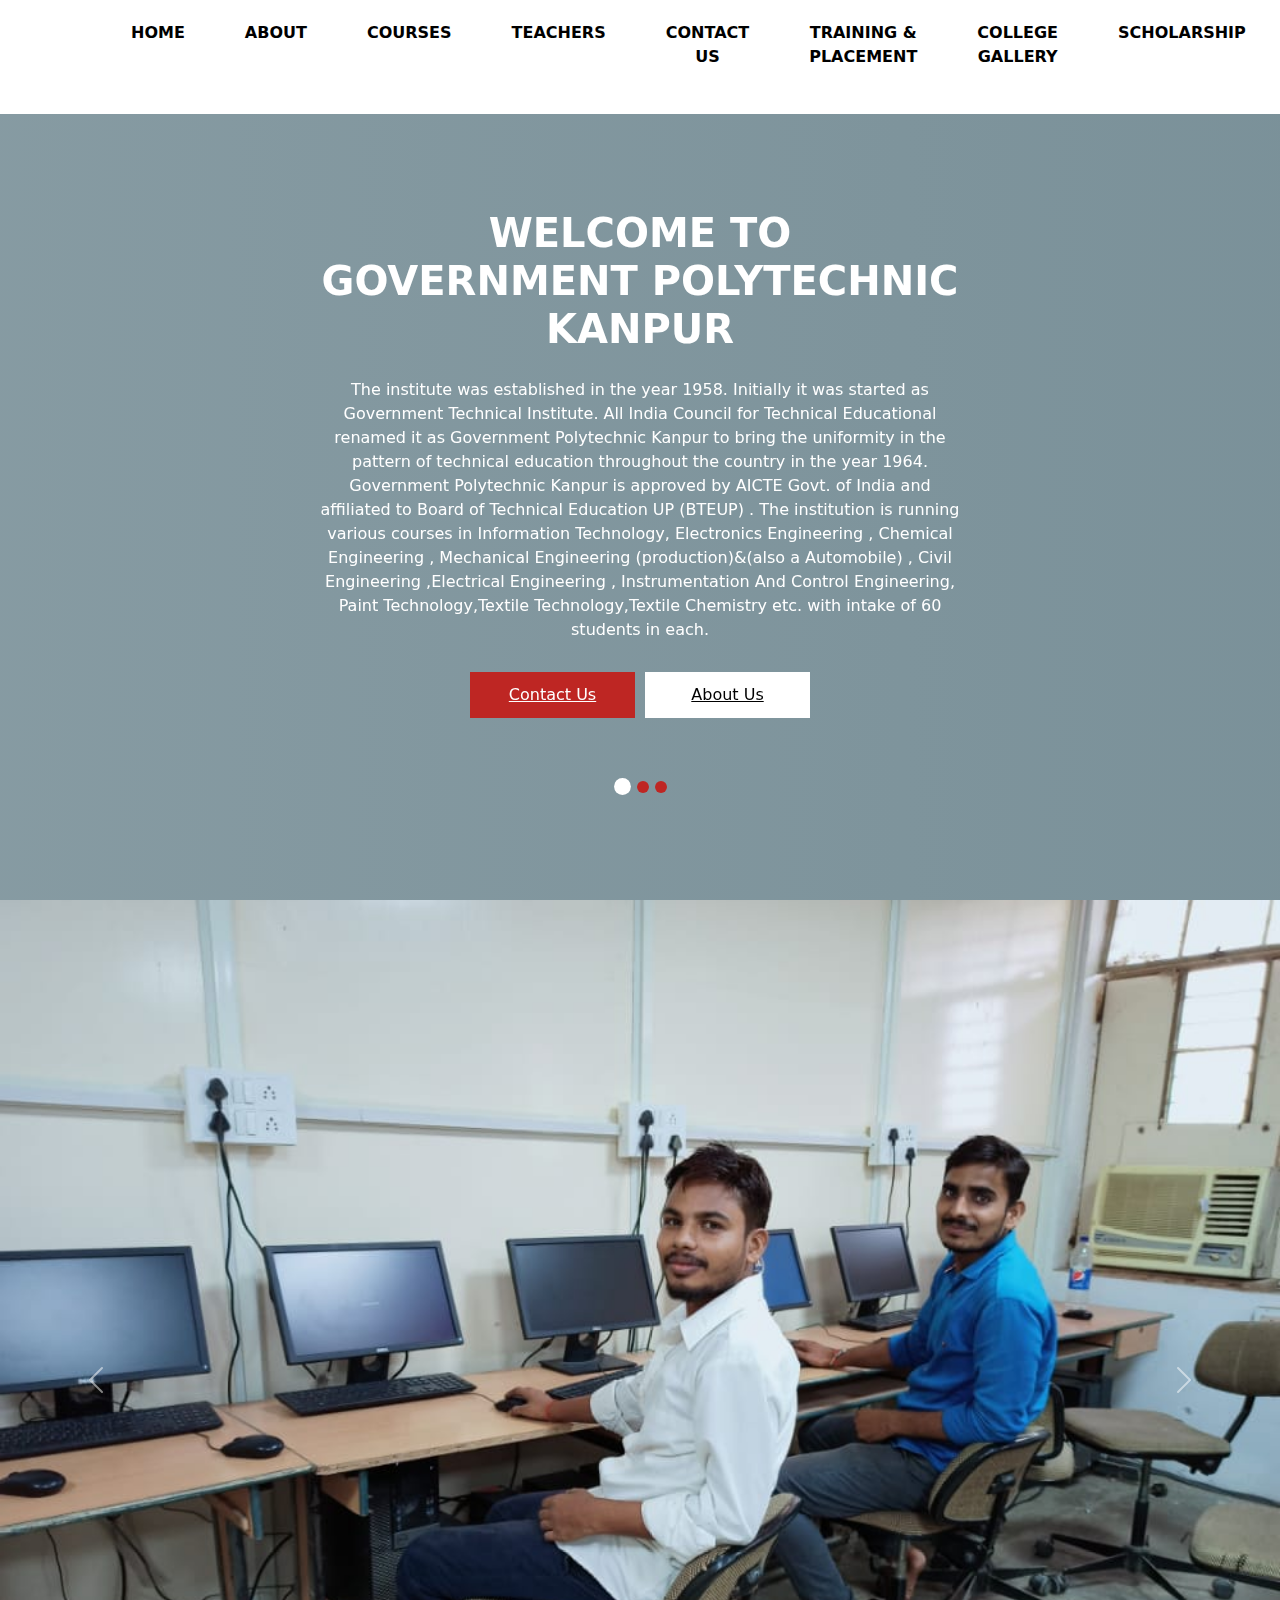
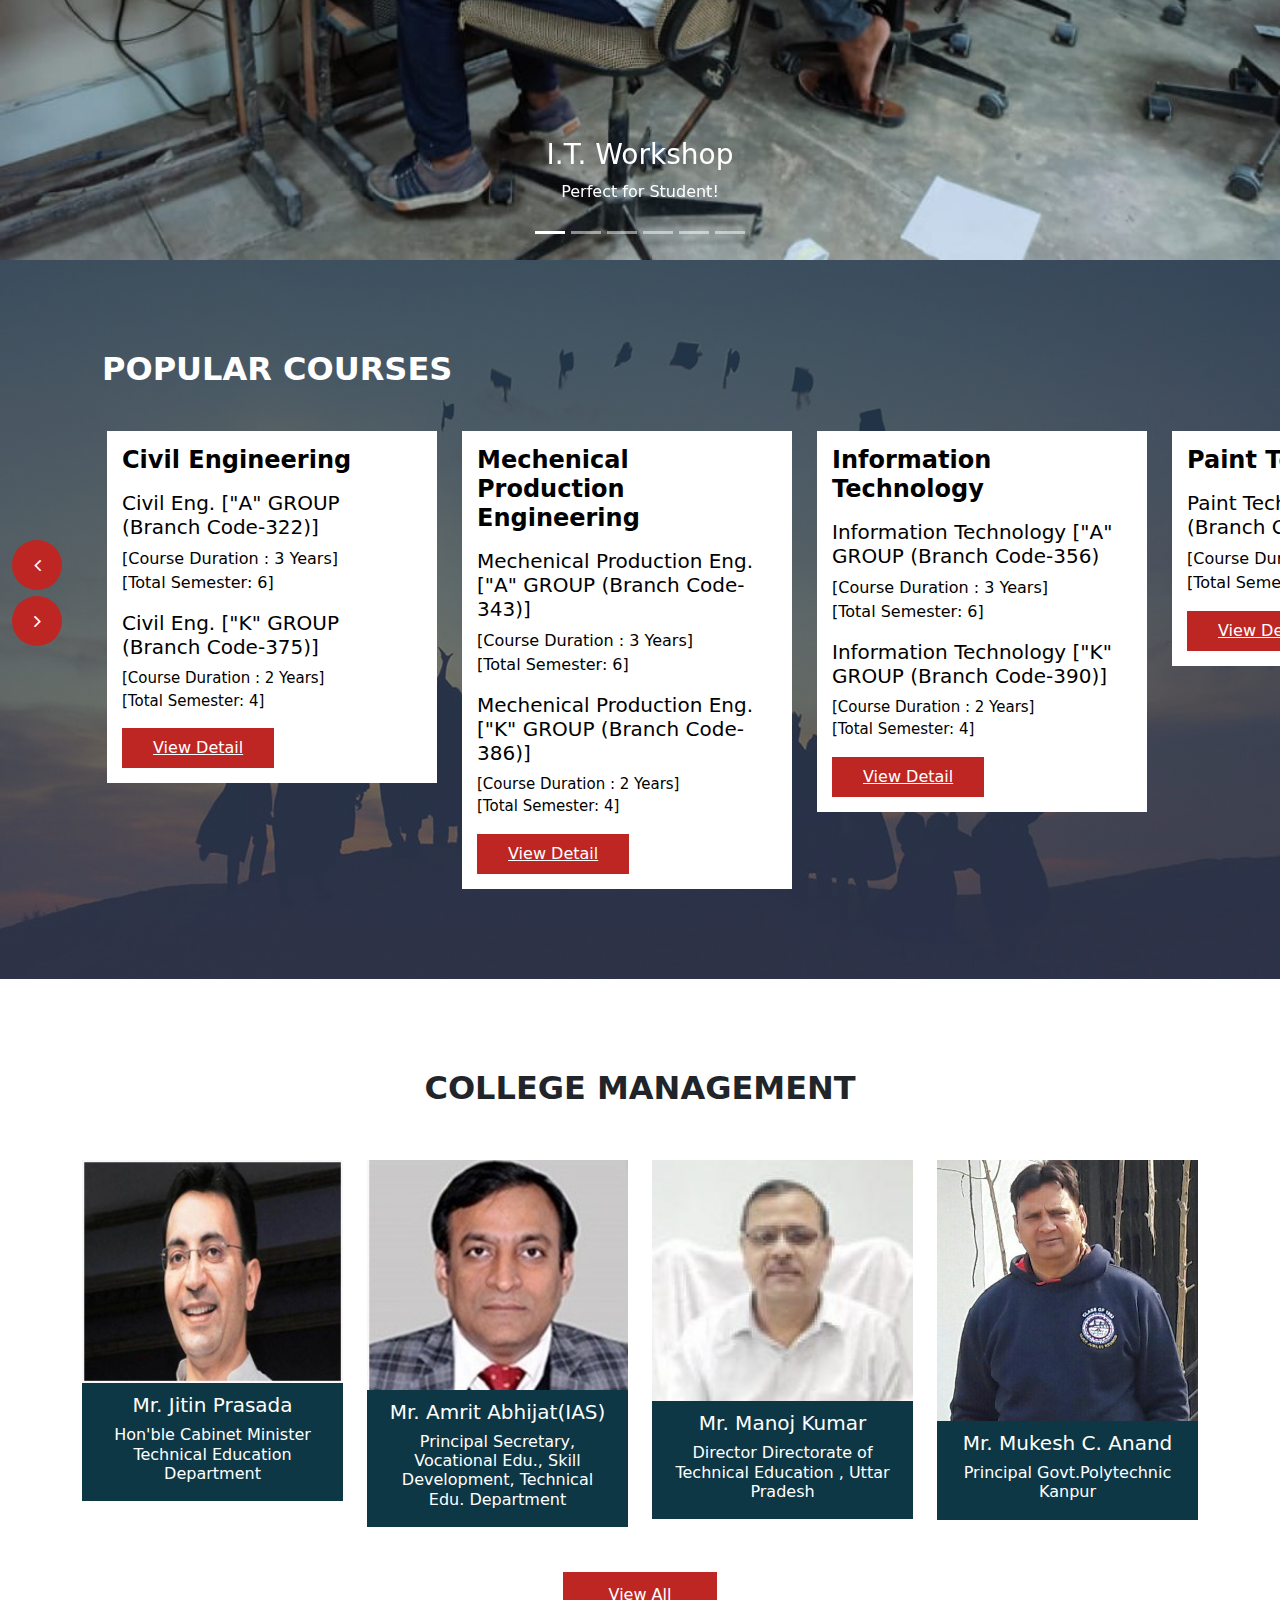
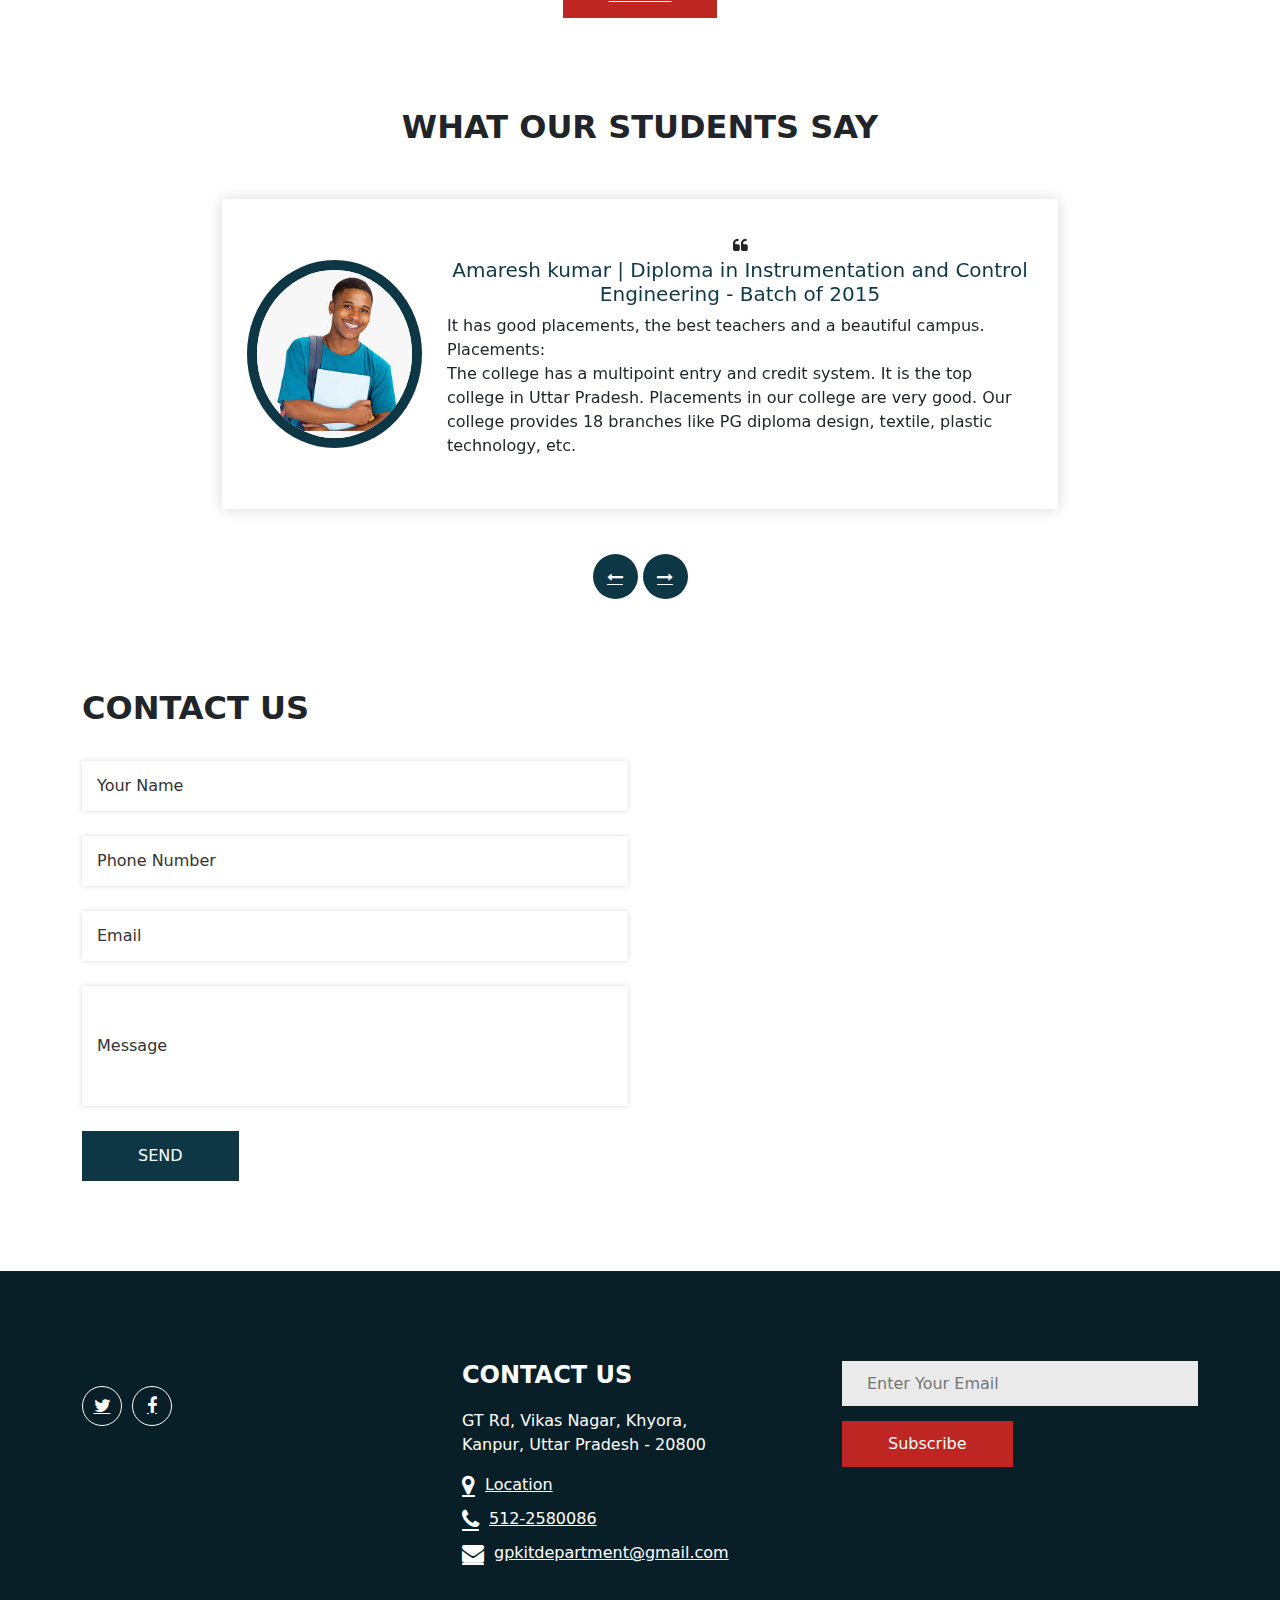
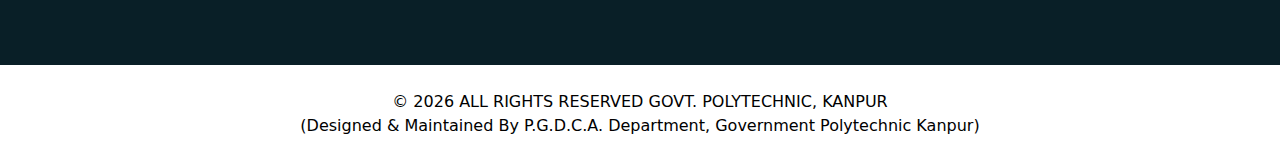
==== commit c4f7b72e: "change" ====
--- a/index.html
+++ b/index.html
@@ -48,6 +48,11 @@
           <div class="collapse navbar-collapse" id="navbarSupportedContent">
             <div class="d-flex mx-auto flex-column flex-lg-row align-items-center">
               <ul class="navbar-nav  ">
+                <li class="nav-item">
+                  <a class="nav-link">
+                <img src="/images/logo.png" style="height: 30%; width:30%; border-radius: 50%;" alt="logo" /> 
+                </a>
+                </li>
                 <li class="nav-item active">
                   <a class="nav-link" href="index.html">Home <span class="sr-only">(current)</span></a>
                 </li>
@@ -68,6 +73,9 @@
                   </a>
                 </li>
                 <li class="nav-item">
+                  <a class="nav-link" href="gallery.html">College Gallery</a>
+                </li>
+                <li class="nav-item">
                   <a class="nav-link" href="https://scholarship.up.gov.in/index.aspx">Scholarship</a>
                 </li>
                 <li class="nav-item">
@@ -80,7 +88,7 @@
                 <li class="nav-item">
                   <a class="nav-link" href="https://bteup.ac.in/webapp/downloadDiplomaMarkSheet.aspx">CERTIFICATE & MARKSHEET</a>
                 </li>
-
+               
                 
               </ul>
             </div>
@@ -904,11 +912,7 @@
             </form>
           </div>
         </div>
-        <div class="col-md-6">
-          <div class="map_container">
-            <div class="map">
-              <div id="googleMap"></div>
-            </div>
+        
           </div>
         </div>
       </div>
--- a/css/style.css
+++ b/css/style.css
@@ -95,10 +95,14 @@
 .custom_nav-container .navbar-nav .nav-item .nav-link {
   padding: 3px 15px;
   margin: 10px 15px;
-  color: #272727;
+  color: #000000;
   text-align: center;
   text-transform: uppercase;
-}
+  font-weight: bold;
+}
+.custom_nav-container .navbar-nav .nav-item  a:hover {
+  transform: scale(1.4);
+} 
 
 a,
 a:hover,
@@ -128,7 +132,7 @@
 .navbar-brand span {
   font-size: 24px;
   font-weight: 700;
-  color: #272727;
+  color: #080808;
   text-transform: uppercase;
 }
 
@@ -162,13 +166,14 @@
   transition: all 0.3s;
 }
 
+
 .custom_nav-container .navbar-toggler span::before, .custom_nav-container .navbar-toggler span::after {
   content: "";
   position: absolute;
   left: 0;
   height: 100%;
   width: 100%;
-  background-color: #000000;
+  background-color: #fa0404;
   border-radius: 15px;
   top: -10px;
   -webkit-transition: all 0.3s;
